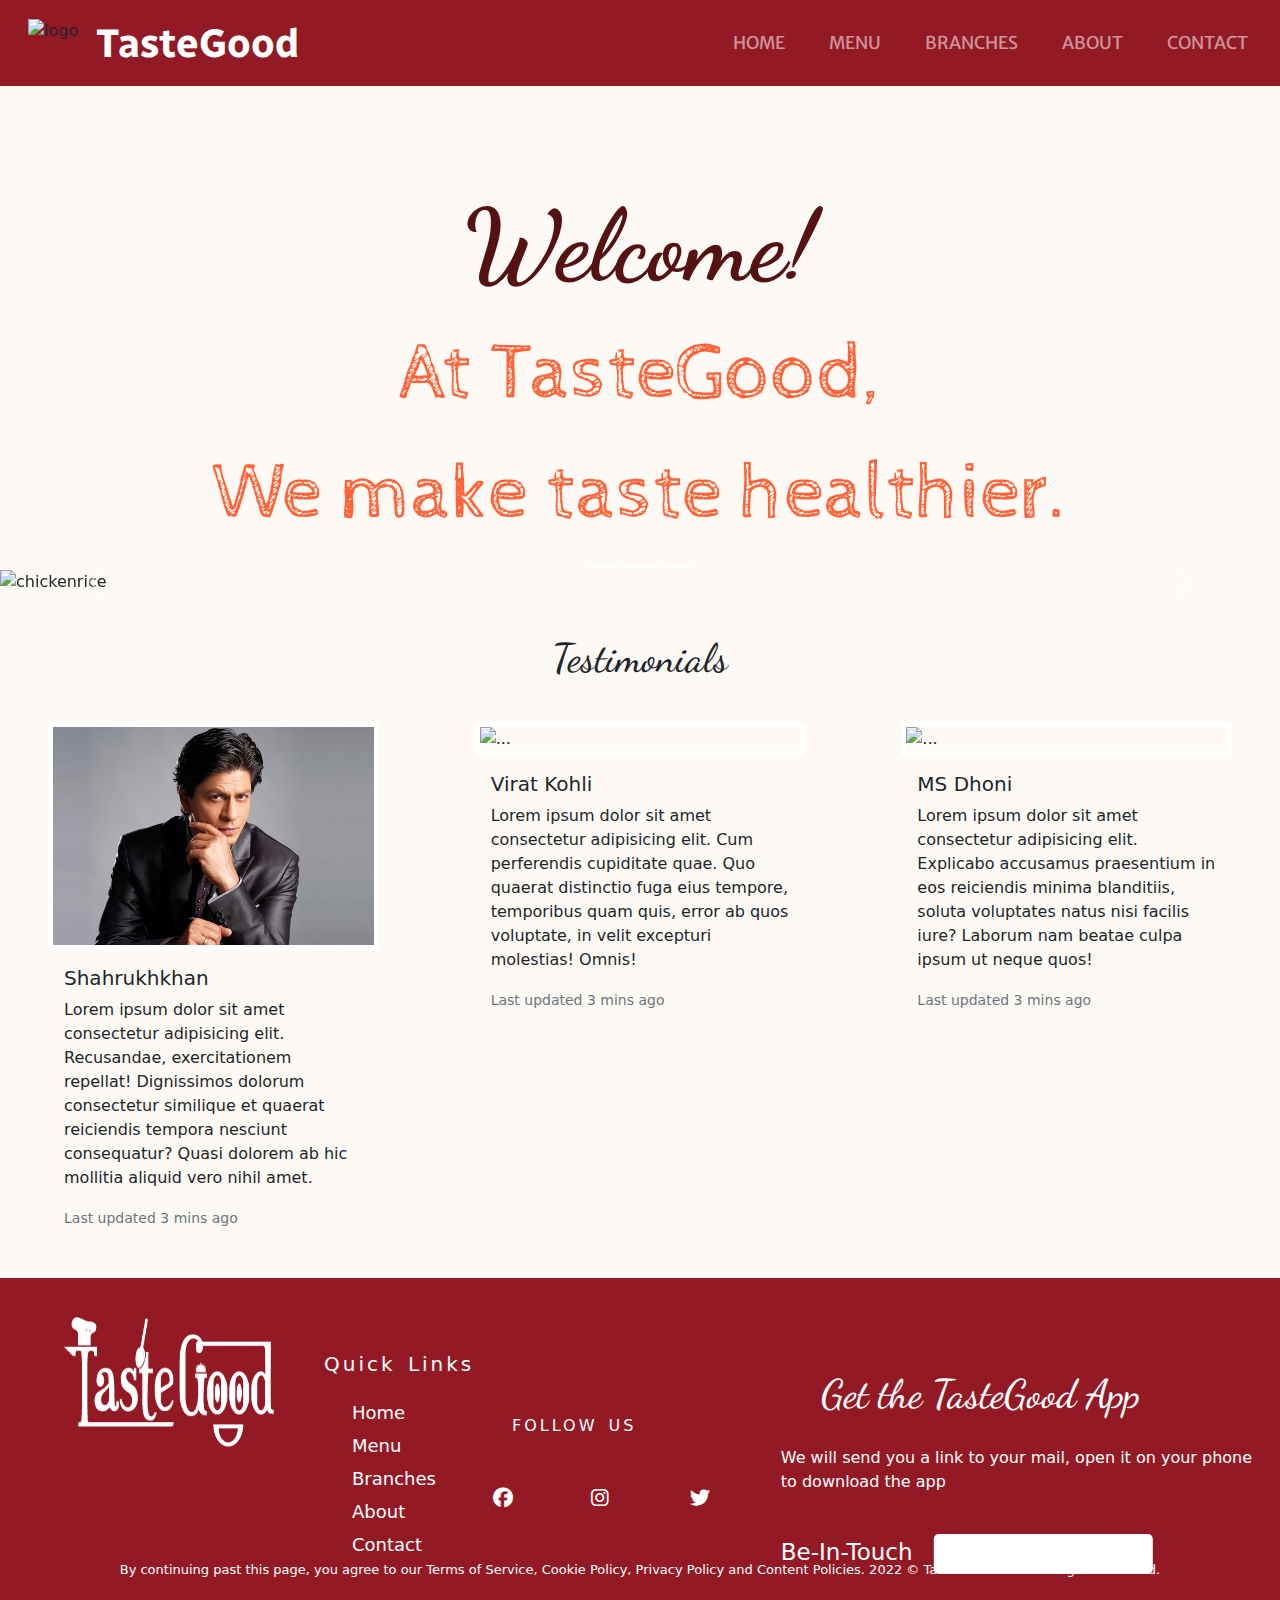
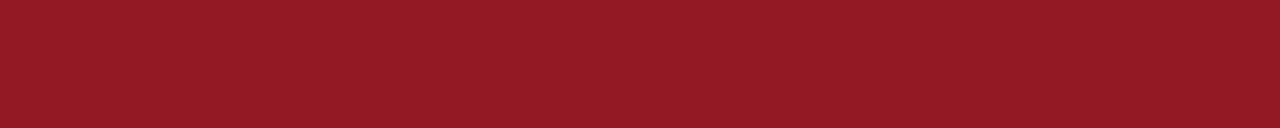
==== index.html @ 54f7d830 "Made contact form" ====
<!DOCTYPE html>
<html lang="en">
<head>
    
    <link rel="icon" href="./Images/favicon.ico">

    <!-- for using bootstrap -->
    <link rel="stylesheet" href="./CSS/bootstrap.css">
    
    <meta charset="UTF-8">

      <!-- linking styles.css -->
    <link rel="stylesheet" href="./CSS/styles.css">

  <link rel="stylesheet" href="https://cdnjs.cloudflare.com/ajax/libs/font-awesome/6.1.1/css/all.min.css">    

    <!-- Title of the WebPage -->
    <title class="title" hidden>TasteGood</title>
</head>
<body>
  <!-- nav bar -->
    <div class="container-fluid navbar-bgcolor">
      <nav class="navbar navbar-expand-xl navbar-bgcolor navbar-dark pt-2 pb-2">
        <img src="./Images/Favicon-Transparent-white.png" alt="logo" class="ms-3 me-2" height="48px" width="52px">
        <a href="./index.html" class="navbar-brand  mb-0 ms-2"> TasteGood</a>
        <button class="navbar-toggler" type="button" data-bs-toggle="collapse" data-bs-target="#hamburger" aria-expanded="false" aria-label="Toggle navigation">
          <span class="navbar-toggler-icon"></span>
        </button>
        <div class="collapse navbar-collapse" id ="hamburger">
          <ul class="navbar-nav ms-auto">
            <li class="nav-item ni">
              <a href="#home" id="btn10" class="nav-link" >Home</a>
            </li>
            <li class="nav-item ni">
              <a href="./Nav-Links/Menu.html" class="nav-link" >Menu</a>
            </li>
            <li class="nav-item ni">
              <a href="./Nav-Links/Branches.html" class="nav-link" i>Branches</a>
            </li>
            <li class="nav-item ni">
              <a href="./Nav-Links/About.html" class="nav-link"  >About</a>
            </li>
            
            <li class="nav-item ni">
              <a href="./Nav-Links/Contact.html"  class="nav-link">Contact</a>
            </li>
          </ul>
        </div>
      </nav>
    </div>

    <!-- intro div -->
    <div class="container intro-div" id = "home">
      <h1 style="font-size:100px">Welcome!</h1>
      <p>At TasteGood,<br/>We make taste healthier.</p>
    </div>

    <!--  carousel -->
    <div id="intro-carousel" class="carousel slide carousel-fade mycar" data-bs-ride="carousel" data-bs-interval="3000">
      <!-- carousel indicator(at center-bottom that indicates current carousel) -->
      <div class="carousel-indicators">
<button type="button" data-bs-target="#intro-carousel" data-bs-slide-to="0" class="active"></button>
<button type="button" data-bs-target="#intro-carousel" data-bs-slide-to="1"></button>
<button type="button" data-bs-target="#intro-carousel" data-bs-slide-to="2"></button>
      </div>

      <!-- carousel-inner that holds main content -->
      <div class="carousel-inner" style="max-height: calc(100vh - 4rem);">
        <div class="carousel-item active">
          <img src="./Images/chickenrice.jpg" alt="chickenrice" class="d-block  w-100">
        </div>
        <div class="carousel-item ">
          <img src="./Images/wholechicken.jpg" alt="wholechicken" class="d-block w-100">
        </div>
        <div class="carousel-item">
          <img src="./Images/butternaan.jpg" alt="butternaan" class="d-block w-100">
        </div>
      </div>

      <!-- controls for carousel -->
      <button class="carousel-control-prev" type="button" data-bs-target="#intro-carousel" data-bs-slide="prev">
        <span class="carousel-control-prev-icon"></span>
      </button>
      <button class="carousel-control-next" type="button" data-bs-target="#intro-carousel" data-bs-slide="next">
        <span class="carousel-control-next-icon"></span>
      </button>
    </div>
  </div>
      
   <h1 style="text-align: center;">Testimonials</h1>
  <!-- Testimonials - Reviews  -->
   <div class="card-group">
  <div class="card w-10">
    <img src="./Images/Shahrukhkhan.jpg" class="card-img-top"  alt="...">
    <div class="card-body">
      <h5 class="card-title">Shahrukhkhan</h5>
      <p class="card-text">Lorem ipsum dolor sit amet consectetur adipisicing elit. Recusandae, exercitationem repellat! Dignissimos dolorum consectetur similique et quaerat reiciendis tempora nesciunt consequatur? Quasi dolorem ab hic mollitia aliquid vero nihil amet.</p>
      <p class="card-text"><small class="text-muted">Last updated 3 mins ago</small></p>
    </div>
  </div>
  <div class="card w-10">
    <img src="https://i.gadgets360cdn.com/large/Virat-Kohli-Image-600_1517390910479.jpg" class="card-img-top" alt="...">
    <div class="card-body">
      <h5 class="card-title">Virat Kohli</h5>
      <p class="card-text">Lorem ipsum dolor sit amet consectetur adipisicing elit. Cum perferendis cupiditate quae. Quo quaerat distinctio fuga eius tempore, temporibus quam quis, error ab quos voluptate, in velit excepturi molestias! Omnis!</p>
      <p class="card-text"><small class="text-muted">Last updated 3 mins ago</small></p>
    </div>
  </div>
  <div class="card w-10">
    <img src="https://s3.ap-south-1.amazonaws.com/img.braingainmag.com/userfiles/images/Mahendra-Singh-Dhoni.jpg" class="card-img-top" alt="...">
    <div class="card-body">
      <h5 class="card-title">MS Dhoni</h5>
      <p class="card-text">Lorem ipsum dolor sit amet consectetur adipisicing elit. Explicabo accusamus praesentium in eos reiciendis minima blanditiis, soluta voluptates natus nisi facilis iure? Laborum nam beatae culpa ipsum ut neque quos!</p>
      <p class="card-text"><small class="text-muted">Last updated 3 mins ago</small></p>
    </div>
  </div>
</div>



 
<footer>
  
  <div class="img1">
     <a href=""><img src="./Images/Logo White.png" alt="" height="130" width="210"></a>
  </div>
 
  <div class="links">

  <p>Quick Links</p>
    <ul>
      <li><a href="">Home</a></li>
      <li><a href="">Menu</a></li>
      <li><a href="">Branches</a></li>
      <li><a href="">About</a></li>
      <li><a href="">Contact</a></li>
    </ul>

  </div>

  <div class="social-media">
    <p>FOLLOW US</p>
    <a href="https://www.facebook.com/"><i class="fa-brands fa-facebook" id="b"></i></a>
    <a href="https://www.instagram.com/"><i class="fa-brands fa-instagram" id="b"></i></a>
    <a href="https://twitter.com/"><i class="fa-brands fa-twitter" id="b"></i></a>
  </div>

  <div class="footer1"> 

  <h1 class="head">Get the TasteGood App</h1>
  <p class="content">We will send you a link to your mail, open it on your phone to download the app</p>
  <form action="">
    <label for="" id="e-mail">Be-In-Touch</label>
    <input type="email" name="e-mail">
  </form>
  </div>
<br>
  
<div class="center">

  <p class="para">By continuing past this page, you agree to our Terms of Service, Cookie Policy, Privacy Policy and Content Policies. 2022 © TasteGood™ Ltd. All rights reserved.</p>

</div>
</footer> 

    <script src="./JavaScript/bootstrap.js"></script>
    <script src="./JavaScript/script.js"></script>
    
</body>
</html>
---- CSS/styles.css ----
/* font for .navbar-brand */

@import url('https://fonts.googleapis.com/css2?family=Radio+Canada:wght@700&display=swap');

/* for welcome */
@import url('https://fonts.googleapis.com/css2?family=Dancing+Script:wght@400;500;600;700&display=swap');
/* for tagline */
@import url('https://fonts.googleapis.com/css2?family=Cabin+Sketch:wght@700&family=Water+Brush&display=swap');

/* font for nav-items */
@import url('https://fonts.googleapis.com/css2?family=Merriweather+Sans&display=swap');

@import url('https://fonts.googleapis.com/css2?family=Courgette&family=Montserrat&family=Parisienne&family=Roboto:ital@1&display=swap');

.navbar-bgcolor {
    background-color: #931A25;
}

body {
    background-color: #FDFAF6 !important;
    position: relative;
}


.navbar-brand {
    font-size: 2.5rem;
    font-family: 'Radio Canada', sans-serif;
    font-weight: 700;

}

.intro-div h1 {
    font-family: 'Dancing Script', cursive;
    text-align: center;
    font-weight: bold;
    color: #541212;
}

.intro-div p {
    font-size: 5rem;
    font-family: 'Cabin Sketch', cursive;
    text-align: center;
    color: #FF6337;
}

.navbar-nav .nav-item {
    padding-right: 0.75rem;
}

li a {
    position: relative;
    text-transform: uppercase;
}

/* Underlines nav-bar */
div ul li a::before {
    margin-bottom: -1.9px;
    content: '';
    width: 100%;
    height: 1.5px;
    position: absolute;
    background-color: white;
    bottom: 0;
    left: 0;
    transform: scaleX(0);
    transition: all 0.3s ease;
}

div ul li a:hover:before,
div ul li .active::before {
    transform: scaleX(1);

}

.btn10{
    border-bottom: 2px solid white;
}
@media screen and (max-width: 992px) {
    .navbar-brand {
        font-size: 3.25rem;
    }

        
    div ul li a::before{
        width: 0%;
    }
    
}
@media screen and (max-width:645px)
{
    .nav-link{
        border-bottom: none;
    }
         div ul li a:hover:before
         {
            transform: scaleX(0);
        }
}


.ni {
    font-family: 'Merriweather Sans', sans-serif;
    font-size: 1.1rem;
    padding-left: 1rem;
}

html {
    scroll-behavior: smooth;
}

.card-img-top {
    outline: none;
    border: 5px solid white;
}

.card-group .card {
    border: none;
    padding: 2em 3em;
    background-color: #FDFAF6;
}

h1 {
    font-family: 'Dancing Script', cursive;
    padding: 1em 2em 0em 2em;
}

/* Footer Styles */

footer {
    min-height: 50vh;
    background-color:#000080 ;
    background-color: #931A25;
    position: relative;
}

.img1{
    margin: auto auto;
    transform: translate(5%,30%);
}

.footer1 {
    width: 38%;
    height: 300px;
    position: absolute;
    top: 45%;
    left: 80%;
    transform: translate(-50%, -50%);

}

.footer1 h1 {
    font-family: 'Dancing Script', cursive;
    padding: 1em 1em 0.5em 1em;
    color: white;
}
.content{

    color: white;
}


.links{
    position: absolute;
    left: 25%;
    top: 15%;
}


.links p{
    font-size: 20px;
    margin-bottom: 10px;
    letter-spacing: 3px;
    word-spacing: 3px;
    padding: 4px;
        color: white;
}

.links ul li{
    list-style-type: none;
    font-size: 18px;
    padding-top: 6px;
    font-weight:350 ;
        color: white;
}

.links ul li a{
text-decoration: none;
color: black;
text-transform: capitalize;
color: white;
}

.links ul li a:hover{
    text-decoration: none;
}

.social-media{
    transform: translateX(37%);
    position: relative;
    bottom: 100%;
    letter-spacing: 3px;
    color: white;

}

.social-media p{
    transform: translateX(5.1%);
    word-spacing: 3px;
        color: white;
}

#b{
    padding: 30px;
        color: white;
        font-size: 20px;
}

form{
    margin-top: 20px;
}

label{
    font-weight: 500;
    font-size: 23px;
    color: white;
}

input[type="email"]
{
    margin-left: 16px;
    width: 45%;
    height: 40px;
    margin-top: 20px;
    outline: none;
    border: none;
    border-radius: 5px;
    font-size: 17px;
    padding-left:7px ;
    font-weight: 600;
}

.para{
    font-size: small;
    text-align: center;
    /* position: absolute; */
    bottom: 0%;
    /* margin-left: 12%; */
    /* margin: auto; */
    color: white;
}

@media screen and (max-width:1258px)
{
    .img1{
    transform: translate(2%, 15%);    }
    .social-media p{
        font-size:14px;
    }
    .social-media i{
        font-size: 14px;
        padding: 3px;
        margin-left: 22px;
    }
    .footer1 h1{
       font-size: 33px;
    }
    .footer1 h4{
        font-size: 17px;
    }

   
    .links ul li{
        font-size: 17px;
    }
    .links p{
        font-size: 20px;
    }
    label{
        font-size: 20px;
    }
    input[type="email"]
    {
        height: 30px;
    }
    
}
@media screen and (min-width:1030px)
{
    .social-media {
        transform: translate(32%,5%);
    }
    .social-media p{
        display: block;
        transform: translateX(80%);
    }
    .social-media i{
        
        transform: translateX(95%);
        margin: 4px;
    }
    
}
@media screen and (min-width:1280px) {
  
    .social-media p {
        transform: translateX(8%);
    }
    .social-media i{
        transform: translateX(60%);
    }
   
    }
@media screen and (min-width:1291px) {

    .social-media  {
        transform: translateX(8%);
    }

    
}

@media screen and (max-width:1030px){
    .para{
        display: none;
    }
}

@media screen and (min-width:1308px) {
    .social-media {
        display: block;
        transform: translate(37%, 5%);
    }

    .social-media p {
        transform: translateX(6.7%);
        font-size: 18px;
    }

    .social-media i {
        margin: -15px;
        transform: translateX(23%);
        margin: 5px;
    }
}

@media screen and (max-width:1021px)
{
    .social-media{
        display: none;
    }
    .links{
        transform: translate(80%);
    }
    .links ul li a{
        font-size: 17px;
    }
    .img1{
        transform: translate(5%,46%);
    }
}
@media screen and (max-width:810px)
{
    .footer1{
        display: none;
    }
         .links {
             transform: translateX(170%);
            
         }
         .links ul li a{
            font-size: 17px;
         }
         .img1{
            transform: translate(12%,50%);
         }

         

}
@media screen and (max-width:581px)
{
    .links{
        transform: translate(150px,-15px);
        }
        .img1{
            transform: translate(3%,9%);
        }

        .para{
            display: none;
        }
       
}

/* Branches Page CSS Styling */


.title-1{
    text-align: center;
    letter-spacing: 2px;
    word-spacing:5px;
    font-family: 'Montserrat',
        sans-serif;
    font-size: 35px;
}
.one{
    text-align: center;
}

.location{
    border: 0px solid black;
    height: 250px;
    width: 250px;
    position: relative;
    margin: 40px;
    margin-left:30px;
   
   
border-radius: 5px ;
   
    box-shadow: 2px 2px 27px 18px rgba(0, 0, 0, 0.12);
    box-shadow: 22px -10px 33px 12px rgba(0, 0, 0, 0.12);
   

}
#dot{
    margin-left:110px;
    margin-top: 15px;
    color: red;
    font-size: 38px;
}   
.directions{
    position: absolute;
    top: 50%;
    left: 50%;
    transform: translate(-50%,-50%);
}
.res{
    font-size: 20px;
    width: 150px;
    transform:translate(-1px,30px);
    padding: 5px;
}
.res:hover{
    background-color: #931A25;
    color: white;
    transition: 0.3s ease-in-out all;
}
.branches{
    margin-left: 30px;
    display: grid;
    grid-template-columns: repeat(4,1fr);
}

@media screen and (min-width:120px)
{
    .branches{
        display: grid;
        grid-template-columns: repeat(1,1fr);
    }
    .location{
        margin-left: 110px;
    }
}
@media screen and (min-width:640px) {
    .branches {
        display: grid;
        grid-template-columns: repeat(2, 1fr);
    }

    .location {
        margin-left: 70px;
    }
}
@media screen and (min-width:910px) {
    .branches {
        display: grid;
        grid-template-columns: repeat(3, 1fr);
    }

    .location {
        margin-left: 20px;
    }
}
@media screen and (min-width:1270px) {
    .branches {
        display: grid;
        grid-template-columns: repeat(4, 1fr);
    }

    .location {
        margin-left: 30px;
    }
}
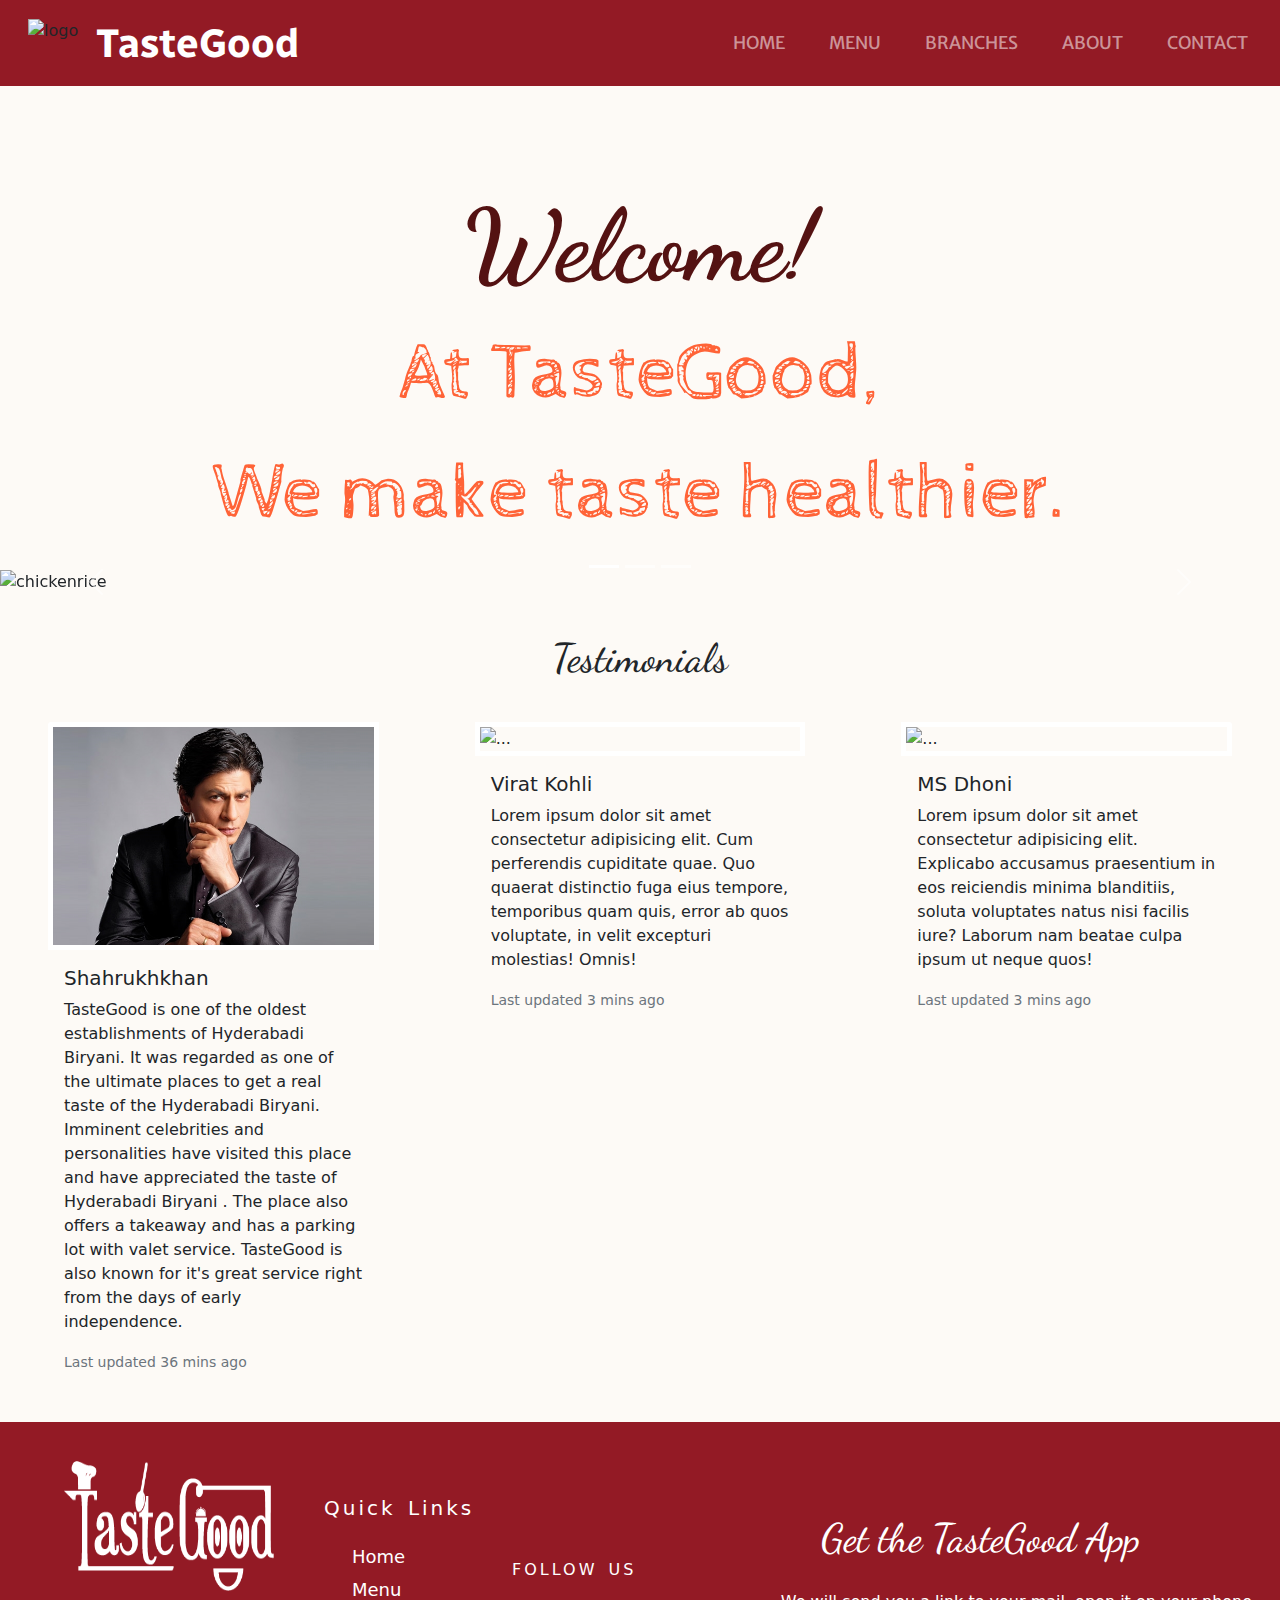
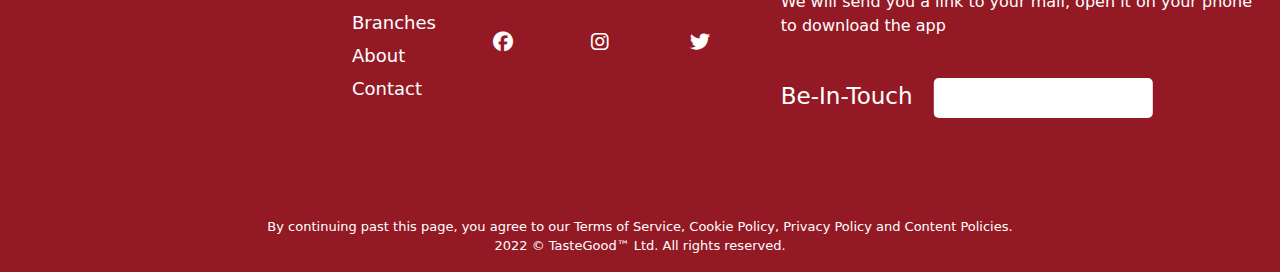
==== commit fc5a3f44: "updated index" ====
--- a/index.html
+++ b/index.html
@@ -94,8 +94,8 @@
     <img src="./Images/Shahrukhkhan.jpg" class="card-img-top"  alt="...">
     <div class="card-body">
       <h5 class="card-title">Shahrukhkhan</h5>
-      <p class="card-text">Lorem ipsum dolor sit amet consectetur adipisicing elit. Recusandae, exercitationem repellat! Dignissimos dolorum consectetur similique et quaerat reiciendis tempora nesciunt consequatur? Quasi dolorem ab hic mollitia aliquid vero nihil amet.</p>
-      <p class="card-text"><small class="text-muted">Last updated 3 mins ago</small></p>
+      <p class="card-text">TasteGood is one of the oldest establishments of Hyderabadi Biryani. It was regarded as one of the ultimate places to get a real taste of the Hyderabadi Biryani. Imminent celebrities and personalities have visited this place and have appreciated the taste of Hyderabadi Biryani . The place also offers a takeaway and has a parking lot with valet service. TasteGood is also known for it's great service right from the days of early independence.</p>
+      <p class="card-text"><small class="text-muted">Last updated 36 mins ago</small></p>
     </div>
   </div>
   <div class="card w-10">
--- a/CSS/styles.css
+++ b/CSS/styles.css
@@ -1,495 +1,452 @@
 /* font for .navbar-brand */
 
-@import url('https://fonts.googleapis.com/css2?family=Radio+Canada:wght@700&display=swap');
+@import url("https://fonts.googleapis.com/css2?family=Radio+Canada:wght@700&display=swap");
 
 /* for welcome */
-@import url('https://fonts.googleapis.com/css2?family=Dancing+Script:wght@400;500;600;700&display=swap');
+@import url("https://fonts.googleapis.com/css2?family=Dancing+Script:wght@400;500;600;700&display=swap");
 /* for tagline */
-@import url('https://fonts.googleapis.com/css2?family=Cabin+Sketch:wght@700&family=Water+Brush&display=swap');
+@import url("https://fonts.googleapis.com/css2?family=Cabin+Sketch:wght@700&family=Water+Brush&display=swap");
 
 /* font for nav-items */
-@import url('https://fonts.googleapis.com/css2?family=Merriweather+Sans&display=swap');
-
-@import url('https://fonts.googleapis.com/css2?family=Courgette&family=Montserrat&family=Parisienne&family=Roboto:ital@1&display=swap');
+@import url("https://fonts.googleapis.com/css2?family=Merriweather+Sans&display=swap");
+
+@import url("https://fonts.googleapis.com/css2?family=Courgette&family=Montserrat&family=Parisienne&family=Roboto:ital@1&display=swap");
 
 .navbar-bgcolor {
-    background-color: #931A25;
+  background-color: #931a25;
 }
 
 body {
-    background-color: #FDFAF6 !important;
-    position: relative;
-}
-
+  background-color: #fdfaf6 !important;
+  position: relative;
+}
 
 .navbar-brand {
-    font-size: 2.5rem;
-    font-family: 'Radio Canada', sans-serif;
-    font-weight: 700;
-
+  font-size: 2.5rem;
+  font-family: "Radio Canada", sans-serif;
+  font-weight: 700;
 }
 
 .intro-div h1 {
-    font-family: 'Dancing Script', cursive;
-    text-align: center;
-    font-weight: bold;
-    color: #541212;
+  font-family: "Dancing Script", cursive;
+  text-align: center;
+  font-weight: bold;
+  color: #541212;
 }
 
 .intro-div p {
-    font-size: 5rem;
-    font-family: 'Cabin Sketch', cursive;
-    text-align: center;
-    color: #FF6337;
+  font-size: 5rem;
+  font-family: "Cabin Sketch", cursive;
+  text-align: center;
+  color: #ff6337;
 }
 
 .navbar-nav .nav-item {
-    padding-right: 0.75rem;
+  padding-right: 0.75rem;
 }
 
 li a {
-    position: relative;
-    text-transform: uppercase;
+  position: relative;
+  text-transform: uppercase;
 }
 
 /* Underlines nav-bar */
 div ul li a::before {
-    margin-bottom: -1.9px;
-    content: '';
-    width: 100%;
-    height: 1.5px;
-    position: absolute;
-    background-color: white;
-    bottom: 0;
-    left: 0;
-    transform: scaleX(0);
-    transition: all 0.3s ease;
+  margin-bottom: -1.9px;
+  content: "";
+  width: 100%;
+  height: 1.5px;
+  position: absolute;
+  background-color: white;
+  bottom: 0;
+  left: 0;
+  transform: scaleX(0);
+  transition: all 0.3s ease;
 }
 
 div ul li a:hover:before,
 div ul li .active::before {
-    transform: scaleX(1);
-
-}
-
-.btn10{
-    border-bottom: 2px solid white;
-}
+  transform: scaleX(1);
+}
+
 @media screen and (max-width: 992px) {
-    .navbar-brand {
-        font-size: 3.25rem;
-    }
-
-        
-    div ul li a::before{
-        width: 0%;
-    }
-    
-}
-@media screen and (max-width:645px)
-{
-    .nav-link{
-        border-bottom: none;
-    }
-         div ul li a:hover:before
-         {
-            transform: scaleX(0);
-        }
-}
-
+  .navbar-brand {
+    font-size: 3.25rem;
+  }
+
+  div ul li a::before {
+    width: 0%;
+  }
+}
 
 .ni {
-    font-family: 'Merriweather Sans', sans-serif;
-    font-size: 1.1rem;
-    padding-left: 1rem;
+  font-family: "Merriweather Sans", sans-serif;
+  font-size: 1.1rem;
+  padding-left: 1rem;
 }
 
 html {
-    scroll-behavior: smooth;
+  scroll-behavior: smooth;
 }
 
 .card-img-top {
-    outline: none;
-    border: 5px solid white;
+  outline: none;
+  border: 5px solid white;
 }
 
 .card-group .card {
-    border: none;
-    padding: 2em 3em;
-    background-color: #FDFAF6;
+  border: none;
+  padding: 2em 3em;
+  background-color: #fdfaf6;
 }
 
 h1 {
-    font-family: 'Dancing Script', cursive;
-    padding: 1em 2em 0em 2em;
+  font-family: "Dancing Script", cursive;
+  padding: 1em 2em 0em 2em;
 }
 
 /* Footer Styles */
 
 footer {
-    min-height: 50vh;
-    background-color:#000080 ;
-    background-color: #931A25;
-    position: relative;
-}
-
-.img1{
-    margin: auto auto;
-    transform: translate(5%,30%);
+  min-height: 50vh;
+  background-color: #000080;
+  background-color: #931a25;
+  position: relative;
+}
+
+.img1 {
+  margin: auto auto;
+  transform: translate(5%, 30%);
 }
 
 .footer1 {
-    width: 38%;
-    height: 300px;
-    position: absolute;
-    top: 45%;
-    left: 80%;
-    transform: translate(-50%, -50%);
-
+  width: 38%;
+  height: 300px;
+  position: absolute;
+  top: 45%;
+  left: 80%;
+  transform: translate(-50%, -50%);
+}
+
+i {
+  font-size: 20px;
 }
 
 .footer1 h1 {
-    font-family: 'Dancing Script', cursive;
-    padding: 1em 1em 0.5em 1em;
-    color: white;
-}
-.content{
-
-    color: white;
-}
-
-
-.links{
-    position: absolute;
-    left: 25%;
-    top: 15%;
-}
-
-
-.links p{
+  font-family: "Dancing Script", cursive;
+  padding: 1em 1em 0.5em 1em;
+  color: white;
+}
+.content {
+  color: white;
+}
+
+.links {
+  position: absolute;
+  left: 25%;
+  top: 15%;
+}
+
+.links p {
+  font-size: 20px;
+  margin-bottom: 10px;
+  letter-spacing: 3px;
+  word-spacing: 3px;
+  padding: 4px;
+  color: white;
+}
+
+.links ul li {
+  list-style-type: none;
+  font-size: 18px;
+  padding-top: 6px;
+  font-weight: 350;
+  color: white;
+}
+
+.links ul li a {
+  text-decoration: none;
+  color: black;
+  text-transform: capitalize;
+  color: white;
+}
+
+.links ul li a:hover {
+  text-decoration: none;
+}
+
+.social-media {
+  transform: translateX(37%);
+  position: relative;
+  bottom: 100%;
+  letter-spacing: 3px;
+  color: white;
+}
+
+.social-media p {
+  transform: translateX(5.1%);
+  word-spacing: 3px;
+  color: white;
+}
+
+i {
+  padding: 30px;
+  color: white;
+}
+
+form {
+  margin-top: 20px;
+}
+
+label {
+  font-weight: 500;
+  font-size: 23px;
+  color: white;
+}
+
+input[type="email"] {
+  margin-left: 16px;
+  width: 45%;
+  height: 40px;
+  margin-top: 20px;
+  outline: none;
+  border: none;
+  border-radius: 5px;
+  font-size: 17px;
+  padding-left: 7px;
+  font-weight: 600;
+}
+
+.para {
+  font-size: small;
+  text-align: center;
+  position: absolute;
+  bottom: 0%;
+  left: 20%;
+  right: 20%;
+  /* margin-left: 12%; */
+  /* margin: auto auto; */
+  color: white;
+}
+
+@media screen and (max-width: 1258px) {
+  .img1 {
+    transform: translate(2%, 15%);
+  }
+
+  .social-media p {
+    font-size: 14px;
+    padding: 3px;
+    margin-left: 22px;
+  }
+  .footer1 h1 {
+    font-size: 33px;
+  }
+  .footer1 h4 {
+    font-size: 17px;
+  }
+
+  .links ul li {
+    font-size: 17px;
+  }
+  .links p {
     font-size: 20px;
-    margin-bottom: 10px;
-    letter-spacing: 3px;
-    word-spacing: 3px;
-    padding: 4px;
-        color: white;
-}
-
-.links ul li{
-    list-style-type: none;
+  }
+  label {
+    font-size: 20px;
+  }
+  input[type="email"] {
+    height: 30px;
+  }
+}
+@media screen and (min-width: 1030px) {
+  .social-media {
+    transform: translate(32%, 5%);
+  }
+  .social-media p {
+    display: block;
+    transform: translateX(80%);
+  }
+  .social-media i {
+    transform: translateX(95%);
+    margin: 4px;
+  }
+}
+@media screen and (min-width: 1280px) {
+  .social-media p {
+    transform: translateX(8%);
+  }
+  .social-media i {
+    transform: translateX(60%);
+  }
+}
+@media screen and (min-width: 1291px) {
+  .social-media {
+    transform: translateX(8%);
+  }
+}
+
+@media screen and (max-width: 1030px) {
+  .para {
+    display: none;
+  }
+}
+
+@media screen and (min-width: 1308px) {
+  .social-media {
+    display: block;
+    transform: translate(37%, 5%);
+  }
+
+  .social-media p {
+    transform: translateX(6.7%);
     font-size: 18px;
-    padding-top: 6px;
-    font-weight:350 ;
-        color: white;
-}
-
-.links ul li a{
-text-decoration: none;
-color: black;
-text-transform: capitalize;
-color: white;
-}
-
-.links ul li a:hover{
-    text-decoration: none;
-}
-
-.social-media{
-    transform: translateX(37%);
-    position: relative;
-    bottom: 100%;
-    letter-spacing: 3px;
-    color: white;
-
-}
-
-.social-media p{
-    transform: translateX(5.1%);
-    word-spacing: 3px;
-        color: white;
-}
-
-#b{
-    padding: 30px;
-        color: white;
-        font-size: 20px;
-}
-
-form{
-    margin-top: 20px;
-}
-
-label{
-    font-weight: 500;
-    font-size: 23px;
-    color: white;
-}
-
-input[type="email"]
-{
-    margin-left: 16px;
-    width: 45%;
-    height: 40px;
-    margin-top: 20px;
-    outline: none;
-    border: none;
-    border-radius: 5px;
+  }
+
+  .social-media i {
+    font-size: 14px;
+    padding: 3px;
+    margin-left: 32px;
+  }
+
+  .footer1 h1 {
+    font-size: 33px;
+  }
+
+  .footer1 h4 {
     font-size: 17px;
-    padding-left:7px ;
-    font-weight: 600;
-}
-
-.para{
-    font-size: small;
-    text-align: center;
-    /* position: absolute; */
-    bottom: 0%;
-    /* margin-left: 12%; */
-    /* margin: auto; */
-    color: white;
-}
-
-@media screen and (max-width:1258px)
-{
-    .img1{
-    transform: translate(2%, 15%);    }
-    .social-media p{
-        font-size:14px;
-    }
-    .social-media i{
-        font-size: 14px;
-        padding: 3px;
-        margin-left: 22px;
-    }
-    .footer1 h1{
-       font-size: 33px;
-    }
-    .footer1 h4{
-        font-size: 17px;
-    }
-
-   
-    .links ul li{
-        font-size: 17px;
-    }
-    .links p{
-        font-size: 20px;
-    }
-    label{
-        font-size: 20px;
-    }
-    input[type="email"]
-    {
-        height: 30px;
-    }
-    
-}
-@media screen and (min-width:1030px)
-{
-    .social-media {
-        transform: translate(32%,5%);
-    }
-    .social-media p{
-        display: block;
-        transform: translateX(80%);
-    }
-    .social-media i{
-        
-        transform: translateX(95%);
-        margin: 4px;
-    }
-    
-}
-@media screen and (min-width:1280px) {
-  
-    .social-media p {
-        transform: translateX(8%);
-    }
-    .social-media i{
-        transform: translateX(60%);
-    }
-   
-    }
-@media screen and (min-width:1291px) {
-
-    .social-media  {
-        transform: translateX(8%);
-    }
-
-    
-}
-
-@media screen and (max-width:1030px){
-    .para{
-        display: none;
-    }
-}
-
-@media screen and (min-width:1308px) {
-    .social-media {
-        display: block;
-        transform: translate(37%, 5%);
-    }
-
-    .social-media p {
-        transform: translateX(6.7%);
-        font-size: 18px;
-    }
-
-    .social-media i {
-        margin: -15px;
-        transform: translateX(23%);
-        margin: 5px;
-    }
-}
-
-@media screen and (max-width:1021px)
-{
-    .social-media{
-        display: none;
-    }
-    .links{
-        transform: translate(80%);
-    }
-    .links ul li a{
-        font-size: 17px;
-    }
-    .img1{
-        transform: translate(5%,46%);
-    }
-}
-@media screen and (max-width:810px)
-{
-    .footer1{
-        display: none;
-    }
-         .links {
-             transform: translateX(170%);
-            
-         }
-         .links ul li a{
-            font-size: 17px;
-         }
-         .img1{
-            transform: translate(12%,50%);
-         }
-
-         
-
-}
-@media screen and (max-width:581px)
-{
-    .links{
-        transform: translate(150px,-15px);
-        }
-        .img1{
-            transform: translate(3%,9%);
-        }
-
-        .para{
-            display: none;
-        }
-       
+  }
+
+  .links ul li {
+    font-size: 17px;
+  }
+
+  .links p {
+    font-size: 20px;
+  }
+
+  label {
+    font-size: 20px;
+  }
+
+  input[type="email"] {
+    height: 30px;
+  }
+}
+@media screen and (max-width: 581px) {
+  .links {
+    transform: translate(150px, -15px);
+  }
+  .img1 {
+    transform: translate(3%, 9%);
+  }
+
+  .para {
+    display: none;
+  }
 }
 
 /* Branches Page CSS Styling */
 
-
-.title-1{
-    text-align: center;
-    letter-spacing: 2px;
-    word-spacing:5px;
-    font-family: 'Montserrat',
-        sans-serif;
-    font-size: 35px;
-}
-.one{
-    text-align: center;
-}
-
-.location{
-    border: 0px solid black;
-    height: 250px;
-    width: 250px;
-    position: relative;
-    margin: 40px;
-    margin-left:30px;
-   
-   
-border-radius: 5px ;
-   
-    box-shadow: 2px 2px 27px 18px rgba(0, 0, 0, 0.12);
-    box-shadow: 22px -10px 33px 12px rgba(0, 0, 0, 0.12);
-   
-
-}
-#dot{
-    margin-left:110px;
-    margin-top: 15px;
-    color: red;
-    font-size: 38px;
-}   
-.directions{
-    position: absolute;
-    top: 50%;
-    left: 50%;
-    transform: translate(-50%,-50%);
-}
-.res{
-    font-size: 20px;
-    width: 150px;
-    transform:translate(-1px,30px);
-    padding: 5px;
-}
-.res:hover{
-    background-color: #931A25;
-    color: white;
-    transition: 0.3s ease-in-out all;
-}
-.branches{
+.title-1 {
+  text-align: center;
+  letter-spacing: 2px;
+  word-spacing: 5px;
+  font-family: "Montserrat", sans-serif;
+  font-size: 35px;
+}
+
+.one {
+  text-align: center;
+}
+
+.location {
+  border: 0px solid black;
+  height: 250px;
+  width: 250px;
+  position: relative;
+  margin: 40px;
+  margin-left: 30px;
+
+  border-radius: 5px;
+
+  box-shadow: 2px 2px 27px 18px rgba(0, 0, 0, 0.12);
+  box-shadow: 22px -10px 33px 12px rgba(0, 0, 0, 0.12);
+}
+
+#dot {
+  margin-left: 85px;
+  margin-top: 0px;
+  color: red;
+  font-size: 38px;
+}
+
+.directions {
+  position: absolute;
+  top: 50%;
+  left: 50%;
+  transform: translate(-50%, -50%);
+}
+
+.res {
+  font-size: 20px;
+  width: 150px;
+  transform: translate(-1px, 30px);
+  padding: 5px;
+}
+
+.res:hover {
+  background-color: #931a25;
+  color: white;
+  transition: 0.3s ease-in-out all;
+}
+
+.branches {
+  margin-left: 30px;
+  display: grid;
+  grid-template-columns: repeat(4, 1fr);
+}
+
+@media screen and (min-width: 120px) {
+  .branches {
+    display: grid;
+    grid-template-columns: repeat(1, 1fr);
+  }
+
+  .location {
+    margin-left: 110px;
+  }
+}
+
+@media screen and (min-width: 640px) {
+  .branches {
+    display: grid;
+    grid-template-columns: repeat(2, 1fr);
+  }
+
+  .location {
+    margin-left: 70px;
+  }
+}
+
+@media screen and (min-width: 910px) {
+  .branches {
+    display: grid;
+    grid-template-columns: repeat(3, 1fr);
+  }
+
+  .location {
+    margin-left: 20px;
+  }
+}
+
+@media screen and (min-width: 1270px) {
+  .branches {
+    display: grid;
+    grid-template-columns: repeat(4, 1fr);
+  }
+
+  .location {
     margin-left: 30px;
-    display: grid;
-    grid-template-columns: repeat(4,1fr);
-}
-
-@media screen and (min-width:120px)
-{
-    .branches{
-        display: grid;
-        grid-template-columns: repeat(1,1fr);
-    }
-    .location{
-        margin-left: 110px;
-    }
-}
-@media screen and (min-width:640px) {
-    .branches {
-        display: grid;
-        grid-template-columns: repeat(2, 1fr);
-    }
-
-    .location {
-        margin-left: 70px;
-    }
-}
-@media screen and (min-width:910px) {
-    .branches {
-        display: grid;
-        grid-template-columns: repeat(3, 1fr);
-    }
-
-    .location {
-        margin-left: 20px;
-    }
-}
-@media screen and (min-width:1270px) {
-    .branches {
-        display: grid;
-        grid-template-columns: repeat(4, 1fr);
-    }
-
-    .location {
-        margin-left: 30px;
-    }
-}
-
+  }
+}
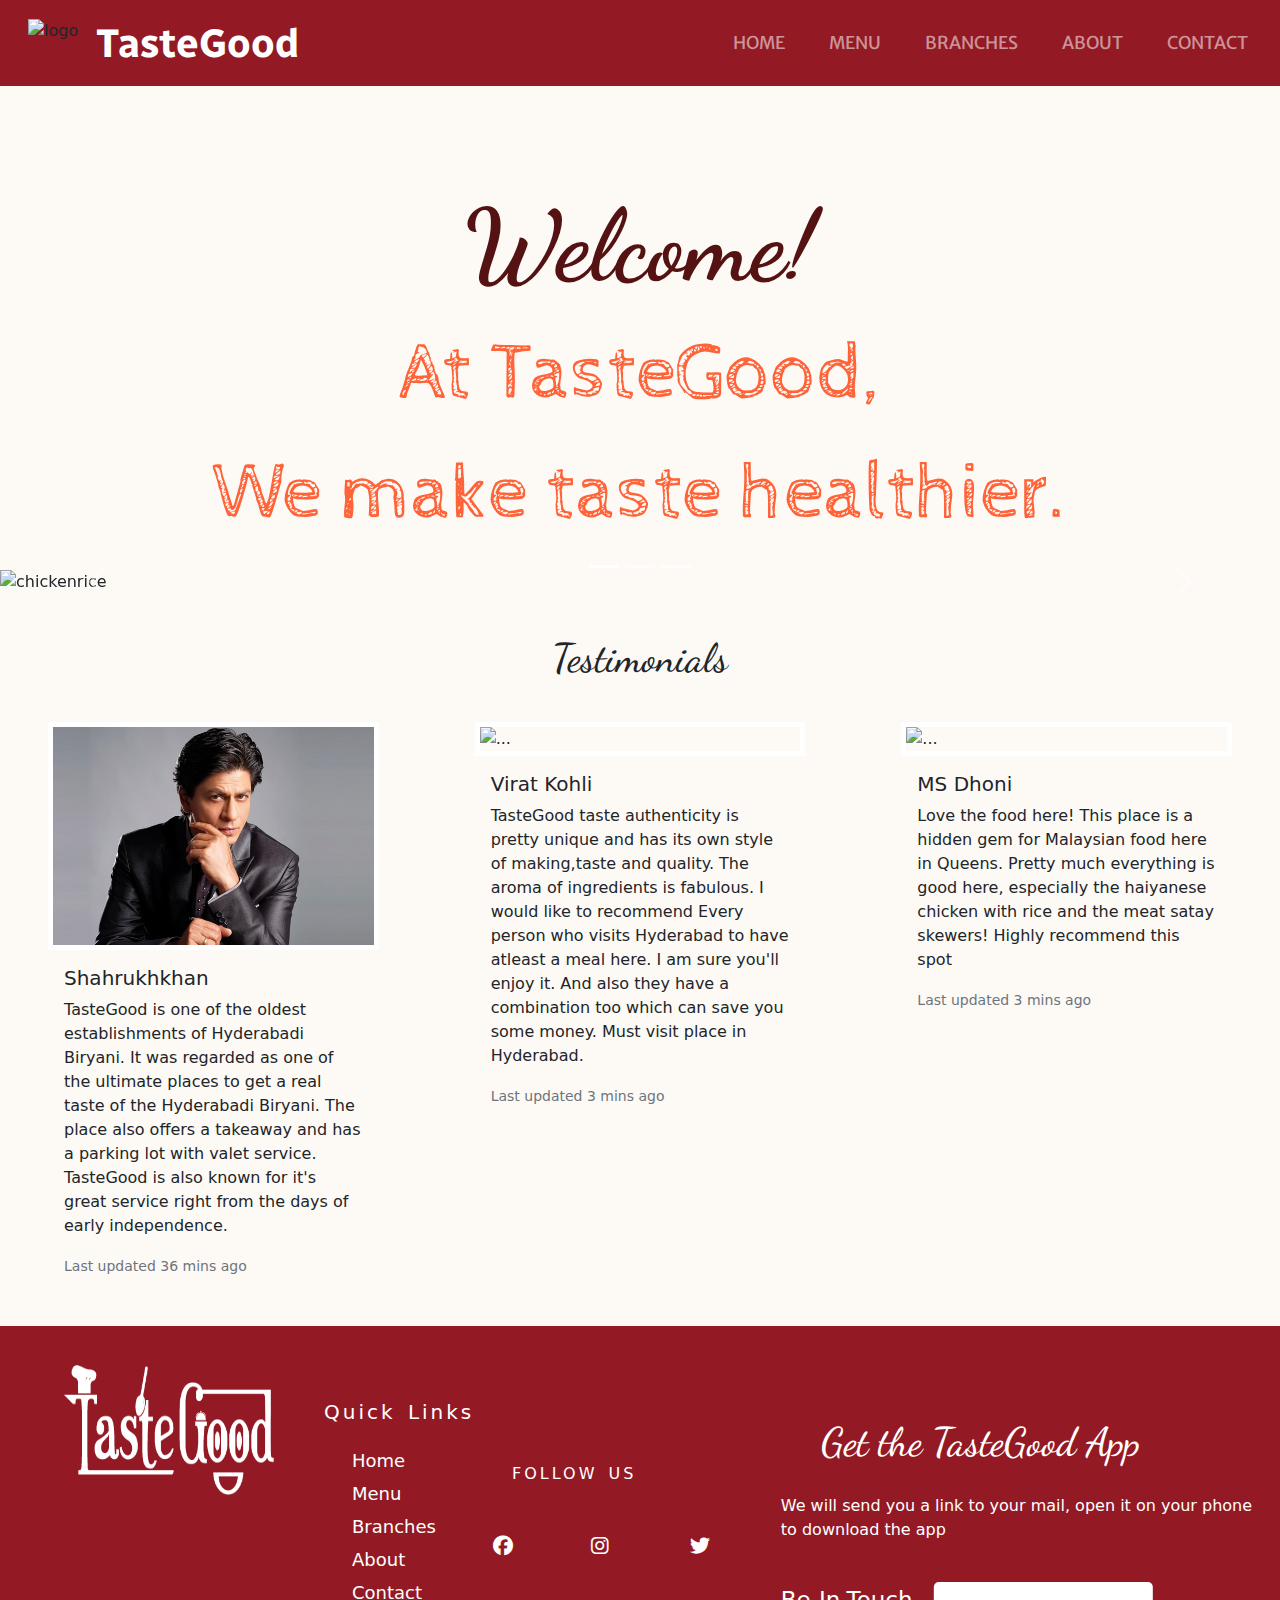
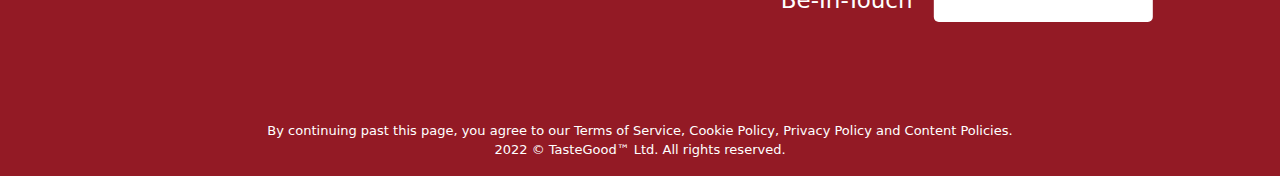
==== commit f10761af: "index" ====
--- a/index.html
+++ b/index.html
@@ -94,7 +94,7 @@
     <img src="./Images/Shahrukhkhan.jpg" class="card-img-top"  alt="...">
     <div class="card-body">
       <h5 class="card-title">Shahrukhkhan</h5>
-      <p class="card-text">TasteGood is one of the oldest establishments of Hyderabadi Biryani. It was regarded as one of the ultimate places to get a real taste of the Hyderabadi Biryani. Imminent celebrities and personalities have visited this place and have appreciated the taste of Hyderabadi Biryani . The place also offers a takeaway and has a parking lot with valet service. TasteGood is also known for it's great service right from the days of early independence.</p>
+      <p class="card-text">TasteGood is one of the oldest establishments of Hyderabadi Biryani. It was regarded as one of the ultimate places to get a real taste of the Hyderabadi Biryani. The place also offers a takeaway and has a parking lot with valet service. TasteGood is also known for it's great service right from the days of early independence.</p>
       <p class="card-text"><small class="text-muted">Last updated 36 mins ago</small></p>
     </div>
   </div>
@@ -102,7 +102,8 @@
     <img src="https://i.gadgets360cdn.com/large/Virat-Kohli-Image-600_1517390910479.jpg" class="card-img-top" alt="...">
     <div class="card-body">
       <h5 class="card-title">Virat Kohli</h5>
-      <p class="card-text">Lorem ipsum dolor sit amet consectetur adipisicing elit. Cum perferendis cupiditate quae. Quo quaerat distinctio fuga eius tempore, temporibus quam quis, error ab quos voluptate, in velit excepturi molestias! Omnis!</p>
+      <p class="card-text">TasteGood taste authenticity is pretty unique and has its own style of making,taste and quality. The aroma of ingredients is fabulous. I would like to recommend Every person who visits Hyderabad to have atleast a meal here. I am sure you'll enjoy it. And also they have a combination too which can save you some money. Must visit place in Hyderabad.
+        </p>
       <p class="card-text"><small class="text-muted">Last updated 3 mins ago</small></p>
     </div>
   </div>
@@ -110,7 +111,7 @@
     <img src="https://s3.ap-south-1.amazonaws.com/img.braingainmag.com/userfiles/images/Mahendra-Singh-Dhoni.jpg" class="card-img-top" alt="...">
     <div class="card-body">
       <h5 class="card-title">MS Dhoni</h5>
-      <p class="card-text">Lorem ipsum dolor sit amet consectetur adipisicing elit. Explicabo accusamus praesentium in eos reiciendis minima blanditiis, soluta voluptates natus nisi facilis iure? Laborum nam beatae culpa ipsum ut neque quos!</p>
+      <p class="card-text">Love the food here! This place is a hidden gem for Malaysian food here in Queens. Pretty much everything is good here, especially the haiyanese chicken with rice and the meat satay skewers! Highly recommend this spot </p>
       <p class="card-text"><small class="text-muted">Last updated 3 mins ago</small></p>
     </div>
   </div>
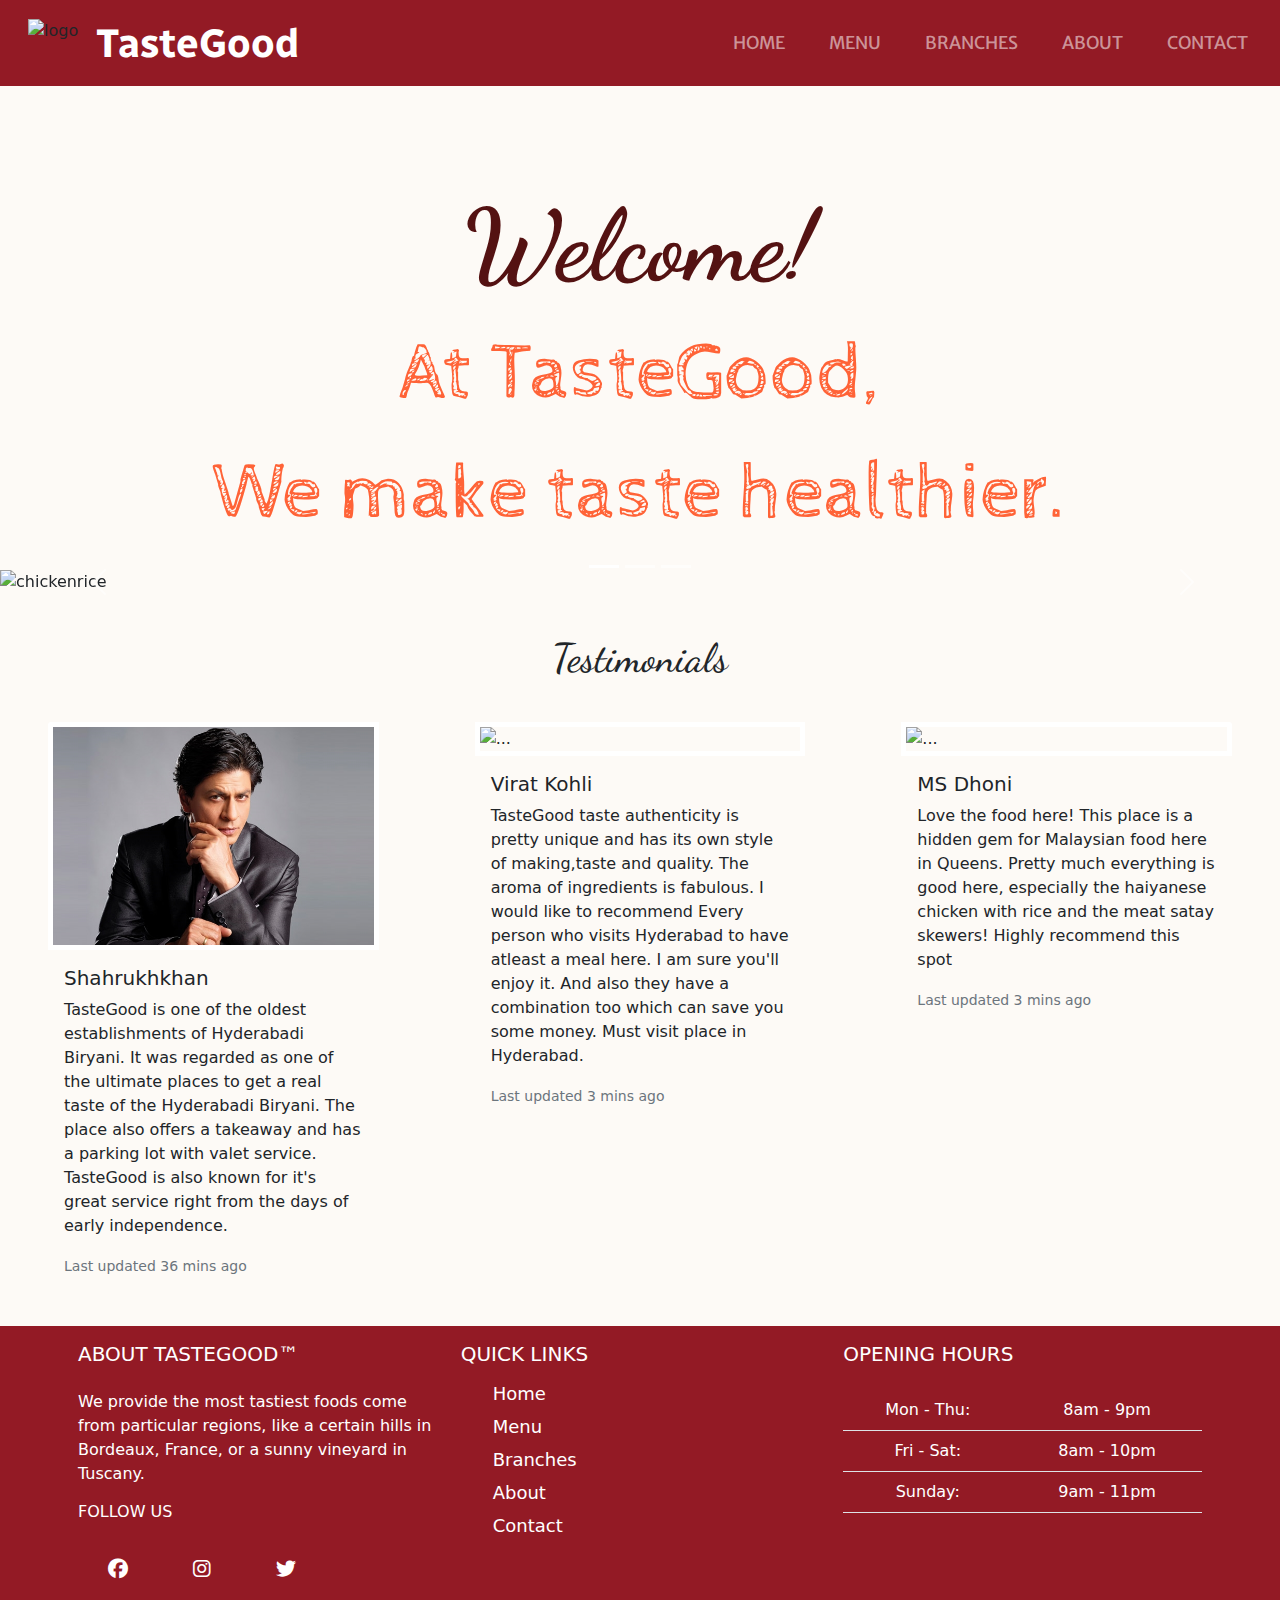
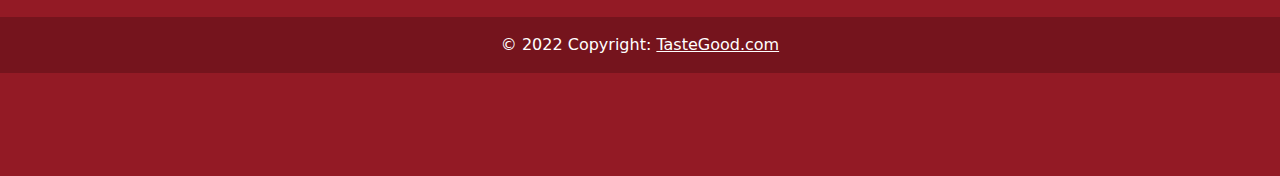
==== commit 5f36617a: "Updated footer" ====
--- a/index.html
+++ b/index.html
@@ -119,8 +119,109 @@
 
 
 
+<!-- Remove the container if you want to extend the Footer to full width. -->
+
+
+  <footer class="text-white text-center text-lg-start" style="background-color: #931a25;">
+  <!-- Grid container -->
+  <div class="container p-2">
+    <!--Grid row-->
+    <div class="row mt-2">
+      <!--Grid column-->
+      <div class="col-lg-4 col-md-12 mb-4 mb-md-0">
+        <h5 class="text-uppercase mb-4">About TasteGood™</h5>
+
+        <p >
+          We provide the most tastiest foods come from particular regions, like a certain hills in Bordeaux, France, or a sunny vineyard in Tuscany.
+        </p>
+
+        
+
+        <h6 class="text-uppercase">FOLLOW US</h6>
+    <a href="https://www.facebook.com/"><i class="fa-brands fa-facebook" id="b"></i></a>
+    <a href="https://www.instagram.com/"><i class="fa-brands fa-instagram" id="b"></i></a>
+    <a href="https://twitter.com/"><i class="fa-brands fa-twitter" id="b"></i></a>
+        
+      </div>
+      <!--Grid column-->
+
+      <!--Grid column-->
+      <div class="col-lg-4 col-md-6 mb-4 mb-md-0">
+        <!-- <h5 class="text-uppercase mb-4 pb-1">Search something</h5>
+
+        <div class="form-outline form-white mb-4">
+          <input type="text" id="formControlLg" class="form-control form-control-lg" />
+          <label class="form-label" for="formControlLg">Search</label>
+        </div> -->
+
+        <!-- <ul class="fa-ul" style="margin-left: 1.65em;">
+          <li class="mb-3">
+            <span class="fa-li"><i class="fas fa-home"></i></span><span class="ms-2">New York, NY 10012, US</span>
+          </li>
+          <li class="mb-3">
+            <span class="fa-li"><i class="fas fa-envelope"></i></span><span class="ms-2">info@example.com</span>
+          </li>
+          <li class="mb-3">
+            <span class="fa-li"><i class="fas fa-phone"></i></span><span class="ms-2">+ 01 234 567 88</span>
+          </li>
+          <li class="mb-3">
+            <span class="fa-li"><i class="fas fa-print"></i></span><span class="ms-2">+ 01 234 567 89</span>
+          </li>
+        </ul> -->
+        <div class="links" >
+
+          <h5 class="text-uppercase">Quick Links</h5>
+            <ul >
+              <li><a href="">Home</a></li>
+              <li><a href="">Menu</a></li>
+              <li><a href="">Branches</a></li>
+              <li><a href="">About</a></li>
+              <li><a href="">Contact</a></li>
+            </ul>
+        
+          </div>
+      </div>
+      <!--Grid column-->
+     
+
+      <!--Grid column-->
+      <div class="col-lg-4 col-md-6 mb-4 mb-md-0">
+        <h5 class="text-uppercase mb-4">Opening hours</h5>
+
+        <table class="table text-center text-white">
+          <tbody class="font-weight-normal">
+            <tr>
+              <td>Mon - Thu:</td>
+              <td>8am - 9pm</td>
+            </tr>
+            <tr>
+              <td>Fri - Sat:</td>
+              <td>8am - 10pm</td>
+            </tr>
+            <tr>
+              <td>Sunday:</td>
+              <td>9am - 11pm</td>
+            </tr>
+          </tbody>
+        </table>
+      </div>
+      <!--Grid column-->
+    </div>
+    <!--Grid row-->
+  </div>
+  <!-- Grid container -->
+
+  <!-- Copyright -->
+  <div class="text-center p-3" style="background-color: rgba(0, 0, 0, 0.2);">
+    © 2022 Copyright:
+    <a class="text-white" href="#">TasteGood.com</a>
+  </div>
+  <!-- Copyright -->
+</footer>
+
+
  
-<footer>
+<!-- <footer>
   
   <div class="img1">
      <a href=""><img src="./Images/Logo White.png" alt="" height="130" width="210"></a>
@@ -162,7 +263,7 @@
   <p class="para">By continuing past this page, you agree to our Terms of Service, Cookie Policy, Privacy Policy and Content Policies. 2022 © TasteGood™ Ltd. All rights reserved.</p>
 
 </div>
-</footer> 
+</footer>  -->
 
     <script src="./JavaScript/bootstrap.js"></script>
     <script src="./JavaScript/script.js"></script>
--- a/CSS/styles.css
+++ b/CSS/styles.css
@@ -141,11 +141,11 @@
   color: white;
 }
 
-.links {
-  position: absolute;
+/* .links {
+  position: absolute; *
   left: 25%;
-  top: 15%;
-}
+ top: 15%;
+} */
 
 .links p {
   font-size: 20px;
@@ -450,3 +450,31 @@
     margin-left: 30px;
   }
 }
+
+
+.KFC-img {
+  float: right;
+  margin: 0px 20px;
+  border-radius: 10px;
+}
+
+hr {
+  display: inline-block;
+  width: 27%;
+  margin-top: 100px;
+  border: 2px solid red;
+  font-weight: bolder;
+}
+
+.hr {
+  float: right;
+}
+
+span {
+  margin-left: 5px;
+  margin-right: 0;
+}
+
+.caption {
+  margin-bottom: 4rem;
+}
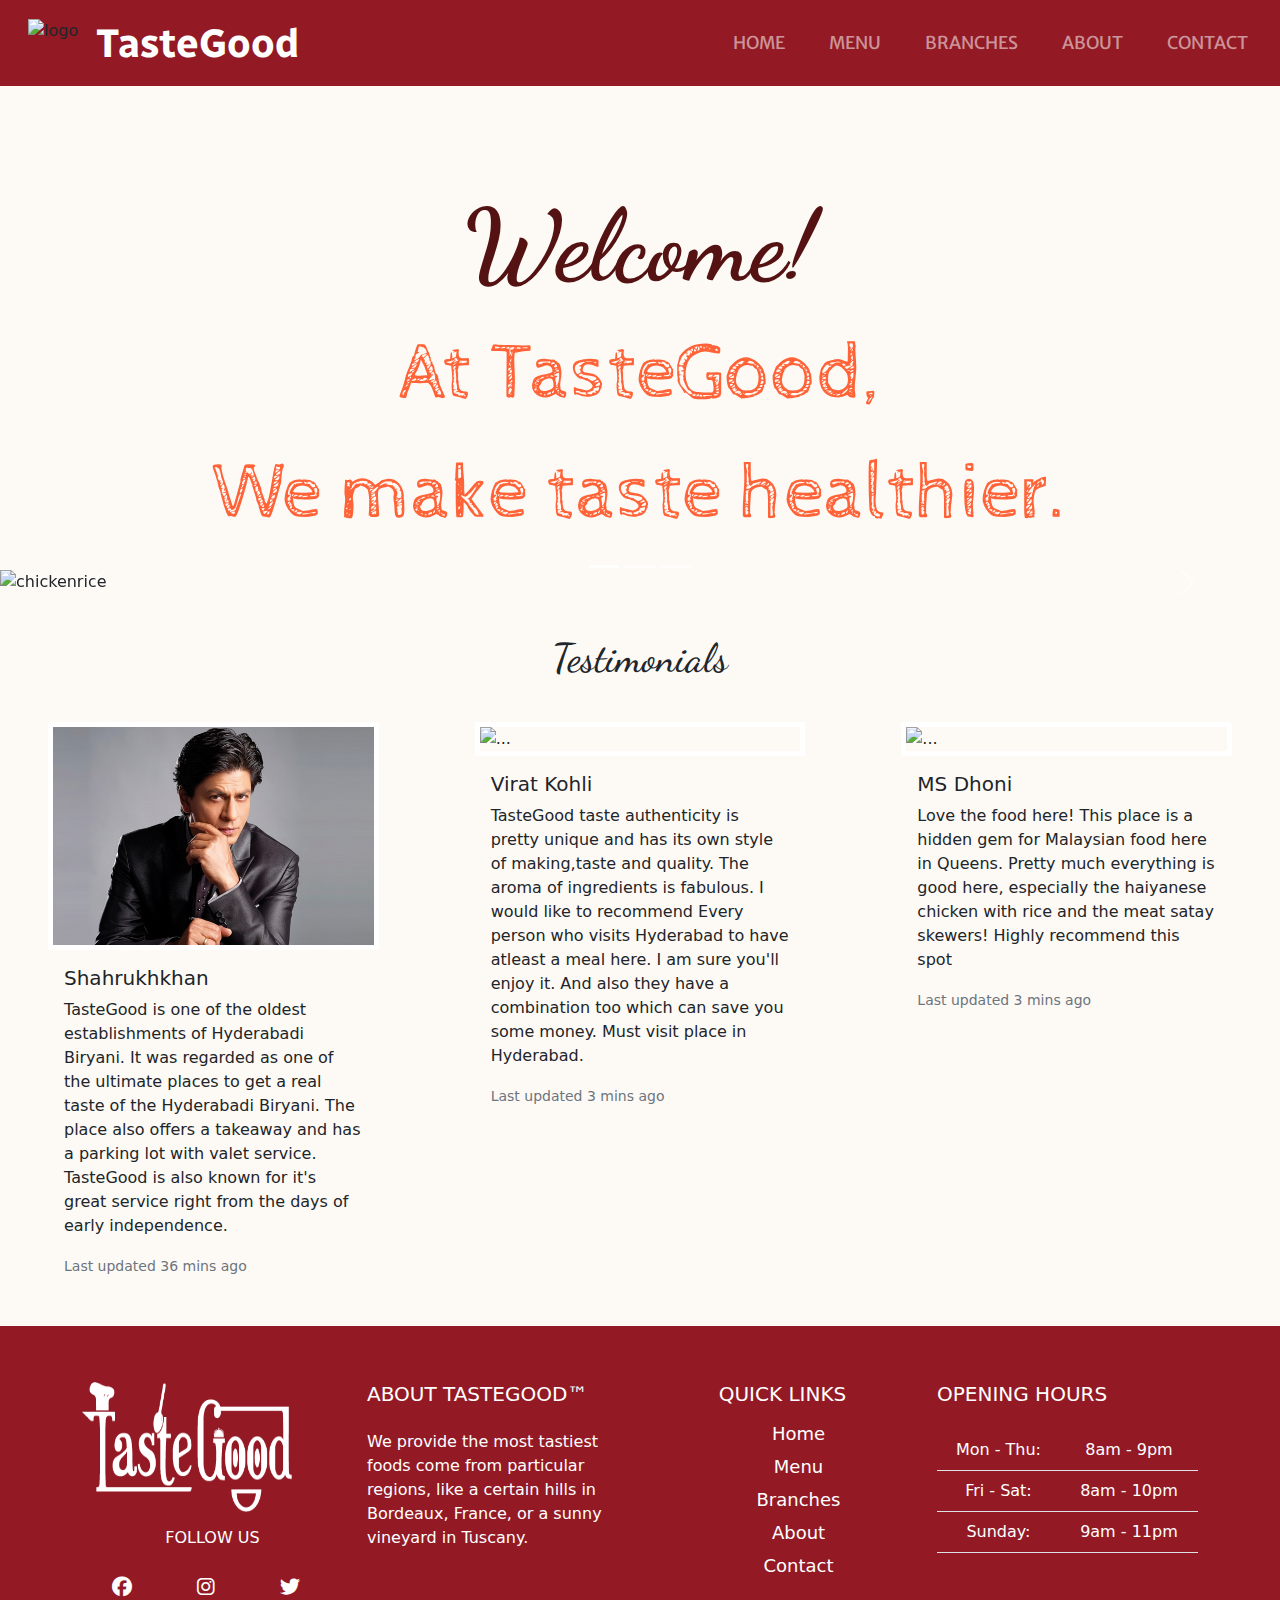
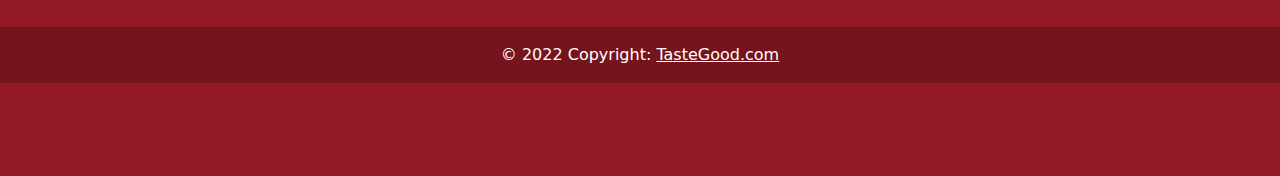
==== commit 1216adc4: "final commit before submit" ====
--- a/index.html
+++ b/index.html
@@ -22,7 +22,7 @@
     <div class="container-fluid navbar-bgcolor">
       <nav class="navbar navbar-expand-xl navbar-bgcolor navbar-dark pt-2 pb-2">
         <img src="./Images/Favicon-Transparent-white.png" alt="logo" class="ms-3 me-2" height="48px" width="52px">
-        <a href="./index.html" class="navbar-brand  mb-0 ms-2"> TasteGood</a>
+        <a href="../index.html" class="navbar-brand  mb-0 ms-2"> TasteGood</a>
         <button class="navbar-toggler" type="button" data-bs-toggle="collapse" data-bs-target="#hamburger" aria-expanded="false" aria-label="Toggle navigation">
           <span class="navbar-toggler-icon"></span>
         </button>
@@ -124,11 +124,27 @@
 
   <footer class="text-white text-center text-lg-start" style="background-color: #931a25;">
   <!-- Grid container -->
-  <div class="container p-2">
+  <div class="container pt-5" >
     <!--Grid row-->
     <div class="row mt-2">
-      <!--Grid column-->
-      <div class="col-lg-4 col-md-12 mb-4 mb-md-0">
+
+      <!-- col1 -->
+      <div class="col-lg-3 col-md-12 mb-4 mb-md-0">
+        <!-- <h5 class="text-uppercase mb-4">About TasteGood™</h5>
+         -->
+         <div class="">
+          <a href=""><img src="./Images/Logo White.png" alt="" height="130" width="210"></a>
+       </div>
+
+       <h6 class="text-uppercase mb-0 text-center mt-3">FOLLOW US</h6>
+    <a href="https://www.facebook.com/"><i class="fa-brands fa-facebook" id="b"></i></a>
+    <a href="https://www.instagram.com/"><i class="fa-brands fa-instagram" id="b"></i></a>
+    <a href="https://twitter.com/"><i class="fa-brands fa-twitter" id="b"></i></a>
+        
+        
+      </div>
+      <!--Grid column-->
+      <div class="col-lg-3 col-md-12 mb-4 mb-md-0">
         <h5 class="text-uppercase mb-4">About TasteGood™</h5>
 
         <p >
@@ -137,16 +153,13 @@
 
         
 
-        <h6 class="text-uppercase">FOLLOW US</h6>
-    <a href="https://www.facebook.com/"><i class="fa-brands fa-facebook" id="b"></i></a>
-    <a href="https://www.instagram.com/"><i class="fa-brands fa-instagram" id="b"></i></a>
-    <a href="https://twitter.com/"><i class="fa-brands fa-twitter" id="b"></i></a>
-        
-      </div>
-      <!--Grid column-->
-
-      <!--Grid column-->
-      <div class="col-lg-4 col-md-6 mb-4 mb-md-0">
+        
+        
+      </div>
+      <!--Grid column-->
+
+      <!--Grid column-->
+      <div class="col-lg-3 col-md-6 mb-4 mb-md-0">
         <!-- <h5 class="text-uppercase mb-4 pb-1">Search something</h5>
 
         <div class="form-outline form-white mb-4">
@@ -170,13 +183,13 @@
         </ul> -->
         <div class="links" >
 
-          <h5 class="text-uppercase">Quick Links</h5>
+          <h5 class="text-uppercase text-center">Quick Links</h5>
             <ul >
-              <li><a href="">Home</a></li>
-              <li><a href="">Menu</a></li>
-              <li><a href="">Branches</a></li>
-              <li><a href="">About</a></li>
-              <li><a href="">Contact</a></li>
+              <li class="text-center"><a href="" >Home</a></li>
+              <li class="text-center"><a href="" >Menu</a></li>
+              <li class="text-center"><a href="" >Branches</a></li>
+              <li class="text-center"><a href="" >About</a></li>
+              <li class="text-center"><a href="" >Contact</a></li>
             </ul>
         
           </div>
@@ -185,7 +198,7 @@
      
 
       <!--Grid column-->
-      <div class="col-lg-4 col-md-6 mb-4 mb-md-0">
+      <div class="col-lg-3 col-md-6 mb-4 mb-md-0">
         <h5 class="text-uppercase mb-4">Opening hours</h5>
 
         <table class="table text-center text-white">
--- a/CSS/styles.css
+++ b/CSS/styles.css
@@ -100,6 +100,8 @@
   background-color: #fdfaf6;
 }
 
+
+
 h1 {
   font-family: "Dancing Script", cursive;
   padding: 1em 2em 0em 2em;
